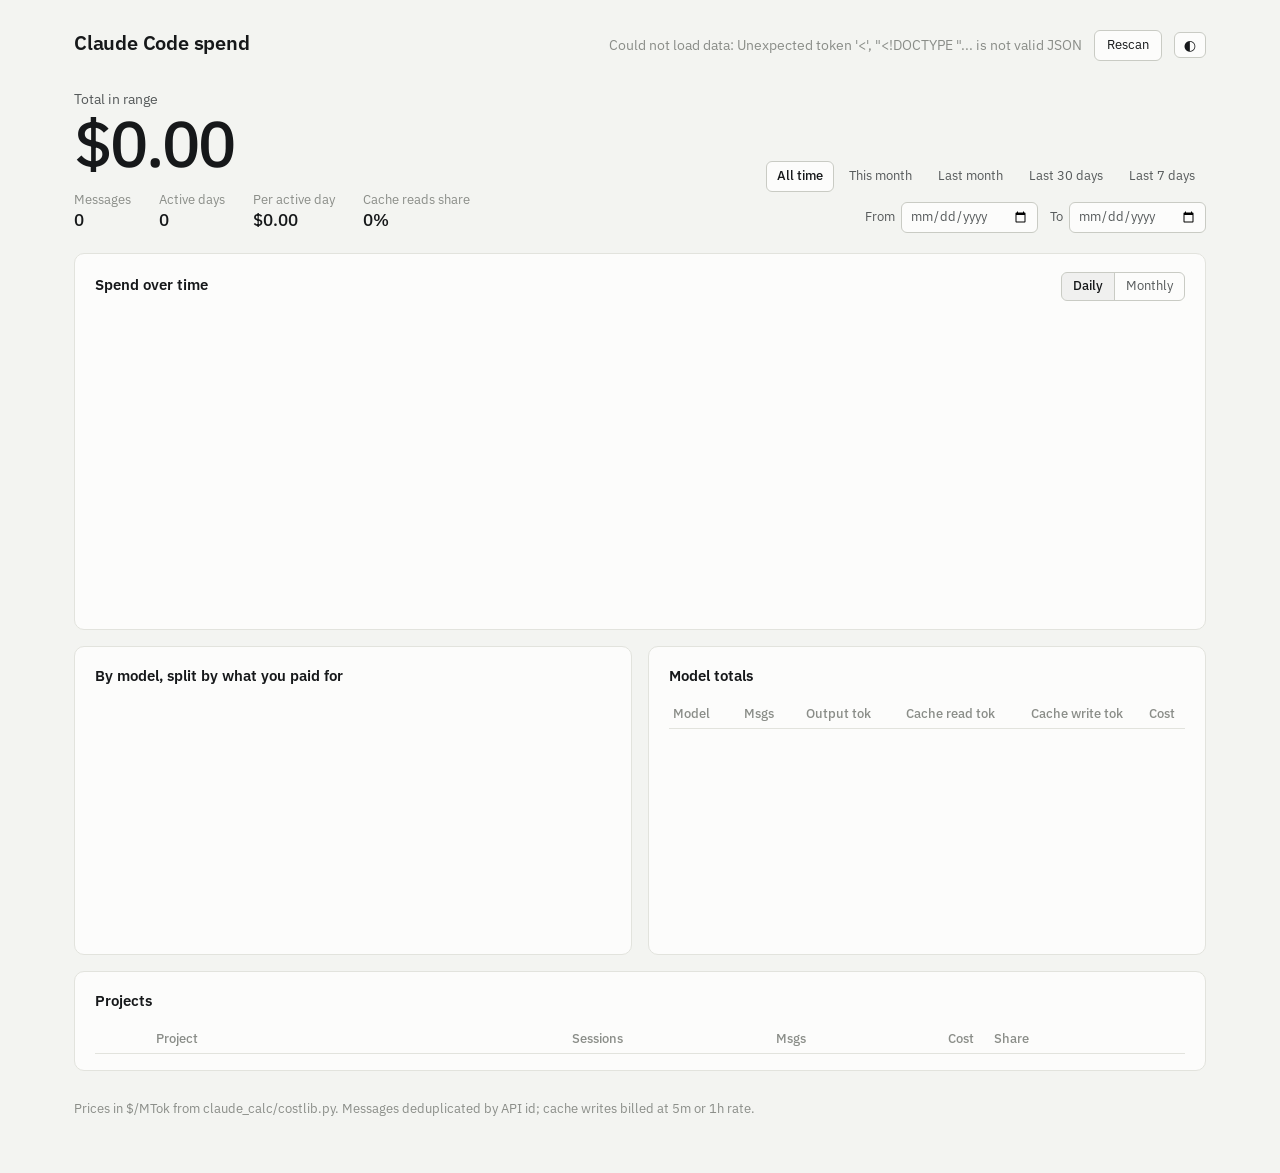
==== claude_calc/static/index.html @ be353aab "Package as claude-calc: pipx-installable CLI, vendored Chart.js, PyPI publish workflow" ====
<!doctype html>
<html lang="en">
<head>
<meta charset="utf-8">
<meta name="viewport" content="width=device-width, initial-scale=1">
<title>Claude Code spend</title>
<link rel="preconnect" href="https://fonts.googleapis.com">
<link href="https://fonts.googleapis.com/css2?family=IBM+Plex+Sans:wght@400;500;600&display=swap" rel="stylesheet">
<link rel="stylesheet" href="style.css">
<script src="chart.umd.min.js"></script>
</head>
<body>
<div class="page">

  <header class="top">
    <h1>Claude Code spend</h1>
    <div class="top-right">
      <span id="scan-note" class="muted">Scanning session logs…</span>
      <button id="refresh" class="btn" type="button">Rescan</button>
      <button id="theme" class="btn btn-icon" type="button" aria-label="Switch theme">◐</button>
    </div>
  </header>

  <section class="hero">
    <div class="hero-figure">
      <div class="hero-label">Total in range</div>
      <div id="kpi-total" class="hero-number">$0.00</div>
      <dl class="hero-sub">
        <div><dt>Messages</dt><dd id="kpi-msgs">0</dd></div>
        <div><dt>Active days</dt><dd id="kpi-days">0</dd></div>
        <div><dt>Per active day</dt><dd id="kpi-perday">$0.00</dd></div>
        <div><dt>Cache reads share</dt><dd id="kpi-cache">0%</dd></div>
      </dl>
    </div>
    <div class="filters" role="group" aria-label="Date range">
      <div class="presets" id="presets">
        <button type="button" data-preset="all" class="preset is-active">All time</button>
        <button type="button" data-preset="mtd" class="preset">This month</button>
        <button type="button" data-preset="lastmonth" class="preset">Last month</button>
        <button type="button" data-preset="30d" class="preset">Last 30 days</button>
        <button type="button" data-preset="7d" class="preset">Last 7 days</button>
      </div>
      <div class="custom-range">
        <label>From <input type="date" id="from"></label>
        <label>To <input type="date" id="to"></label>
      </div>
    </div>
  </section>

  <section class="card">
    <div class="card-head">
      <h2>Spend over time</h2>
      <div class="seg" role="group" aria-label="Granularity">
        <button type="button" data-gran="day" class="is-active">Daily</button>
        <button type="button" data-gran="month">Monthly</button>
      </div>
    </div>
    <div class="chart-wrap tall"><canvas id="time-chart"></canvas></div>
  </section>

  <section class="two-col">
    <div class="card">
      <div class="card-head"><h2>By model, split by what you paid for</h2></div>
      <div class="chart-wrap" id="model-chart-wrap"><canvas id="model-chart"></canvas></div>
    </div>
    <div class="card">
      <div class="card-head"><h2>Model totals</h2></div>
      <div class="table-scroll">
        <table class="data" id="model-table">
          <thead><tr>
            <th>Model</th><th class="num">Msgs</th><th class="num">Output tok</th>
            <th class="num">Cache read tok</th><th class="num">Cache write tok</th><th class="num">Cost</th>
          </tr></thead>
          <tbody></tbody>
        </table>
      </div>
    </div>
  </section>

  <section class="card">
    <div class="card-head">
      <h2>Projects</h2>
      <span class="muted" id="proj-note"></span>
    </div>
    <div class="table-scroll">
      <table class="data projects" id="proj-table">
        <thead><tr>
          <th></th><th>Project</th><th class="num">Sessions</th><th class="num">Msgs</th>
          <th class="num">Cost</th><th class="share">Share</th>
        </tr></thead>
        <tbody></tbody>
      </table>
    </div>
  </section>

  <footer class="foot">
    <span id="unknown-note"></span>
    <span class="muted">Prices in $/MTok from claude_calc/costlib.py. Messages deduplicated by API id; cache writes billed at 5m or 1h rate.</span>
  </footer>
</div>

<template id="session-rows">
  <tr class="sess-head"><td></td><td colspan="5">
    <table class="data sessions"><thead><tr>
      <th>Started</th><th>Session</th><th>Models</th><th class="num">Msgs</th><th class="num">Cost</th>
    </tr></thead><tbody></tbody></table>
  </td></tr>
</template>

<script src="app.js"></script>
</body>
</html>
---- claude_calc/static/style.css ----
:root {
  color-scheme: light;
  --page: #f3f4f1;
  --surface: #fcfcfb;
  --ink: #16181a;
  --ink-2: #55595a;
  --muted: #8a8d88;
  --hair: #e2e3dd;
  --hair-2: #c9cbc4;
  --wash: rgba(22, 24, 26, 0.05);
  --focus: #2a78d6;
  --s1: #2a78d6;   /* output */
  --s2: #eb6834;   /* cache reads */
  --s3: #1baf7a;   /* cache writes */
  --s4: #eda100;   /* uncached input */
  --font: "IBM Plex Sans", system-ui, -apple-system, "Segoe UI", sans-serif;
}
:root[data-theme="dark"] {
  color-scheme: dark;
  --page: #111315;
  --surface: #1a1c1e;
  --ink: #f1f1ec;
  --ink-2: #b9bcb3;
  --muted: #858880;
  --hair: #2a2d2f;
  --hair-2: #3a3d3f;
  --wash: rgba(255, 255, 255, 0.06);
  --focus: #3987e5;
  --s1: #3987e5;
  --s2: #d95926;
  --s3: #199e70;
  --s4: #c98500;
}

* { box-sizing: border-box; }
html, body { margin: 0; }
body {
  background: var(--page);
  color: var(--ink);
  font-family: var(--font);
  font-size: 14px;
  line-height: 1.45;
  -webkit-font-smoothing: antialiased;
}
button, input { font: inherit; color: inherit; }
button { cursor: pointer; }
:focus-visible { outline: 2px solid var(--focus); outline-offset: 2px; }

.page {
  max-width: 1180px;
  margin: 0 auto;
  padding: 28px 24px 56px;
}

/* ---- header ---- */
.top {
  display: flex; align-items: baseline; justify-content: space-between; gap: 16px;
  margin-bottom: 28px;
}
h1 { font-size: 20px; font-weight: 600; margin: 0; letter-spacing: -0.01em; }
.top-right { display: flex; align-items: center; gap: 12px; }
.muted { color: var(--muted); }
.btn {
  background: var(--surface); border: 1px solid var(--hair-2); border-radius: 6px;
  padding: 5px 12px; font-size: 13px;
}
.btn:hover { background: var(--wash); }
.btn-icon { padding: 5px 9px; font-size: 14px; line-height: 1; }

/* ---- hero + filters ---- */
.hero {
  display: grid; grid-template-columns: 1fr auto; gap: 32px; align-items: end;
  margin-bottom: 20px;
}
.hero-label { color: var(--ink-2); font-size: 14px; margin-bottom: 2px; }
.hero-number {
  font-size: 64px; font-weight: 500; line-height: 1.02; letter-spacing: -0.03em;
}
.hero-sub {
  display: flex; flex-wrap: wrap; gap: 8px 28px; margin: 14px 0 0; padding: 0;
}
.hero-sub div { display: flex; flex-direction: column; }
.hero-sub dt { color: var(--muted); font-size: 12.5px; }
.hero-sub dd { margin: 0; font-size: 17px; font-weight: 500; }

.filters { display: flex; flex-direction: column; align-items: flex-end; gap: 10px; }
.presets { display: flex; gap: 4px; }
.preset {
  background: transparent; border: 1px solid transparent; border-radius: 6px;
  padding: 5px 10px; font-size: 13px; color: var(--ink-2);
}
.preset:hover { background: var(--wash); }
.preset.is-active { background: var(--surface); border-color: var(--hair-2); color: var(--ink); font-weight: 500; }
.custom-range { display: flex; gap: 12px; color: var(--ink-2); font-size: 13px; }
.custom-range label { display: flex; align-items: center; gap: 6px; }
.custom-range input {
  background: var(--surface); border: 1px solid var(--hair-2); border-radius: 6px;
  padding: 4px 8px; font-size: 13px;
}

/* ---- cards ---- */
.card {
  background: var(--surface);
  border: 1px solid var(--hair);
  border-radius: 10px;
  padding: 18px 20px 16px;
  margin-bottom: 16px;
}
.card-head {
  display: flex; align-items: baseline; justify-content: space-between; gap: 16px;
  margin-bottom: 12px;
}
h2 { font-size: 14.5px; font-weight: 600; margin: 0; }
.two-col { display: grid; grid-template-columns: 1fr 1fr; gap: 16px; }
.two-col .card { margin-bottom: 16px; }

.seg { display: inline-flex; border: 1px solid var(--hair-2); border-radius: 6px; overflow: hidden; }
.seg button {
  background: transparent; border: 0; padding: 4px 11px; font-size: 13px; color: var(--ink-2);
}
.seg button + button { border-left: 1px solid var(--hair-2); }
.seg button.is-active { background: var(--wash); color: var(--ink); font-weight: 500; }

.chart-wrap { position: relative; height: 240px; }
.chart-wrap.tall { height: 300px; }

/* ---- tables ---- */
.table-scroll { overflow-x: auto; }
table.data { width: 100%; border-collapse: collapse; font-size: 13.5px; }
table.data th {
  text-align: left; font-weight: 500; color: var(--muted); font-size: 12.5px;
  padding: 6px 10px; border-bottom: 1px solid var(--hair);
  white-space: nowrap;
}
table.data td { padding: 8px 10px; border-bottom: 1px solid var(--hair); vertical-align: top; }
table.data tr:last-child > td { border-bottom: 0; }
table.data th.num, table.data td.num { text-align: right; font-variant-numeric: tabular-nums; }
table.data td.num.cost { font-weight: 500; }
table.data th:first-child, table.data td:first-child { padding-left: 4px; }

.swatch {
  display: inline-block; width: 9px; height: 9px; border-radius: 2px; margin-right: 8px;
  vertical-align: 0; background: var(--s1);
}

/* projects */
table.projects > tbody > tr.proj { cursor: pointer; }
table.projects > tbody > tr.proj:hover > td { background: var(--wash); }
table.projects td.tog { width: 22px; color: var(--ink-2); font-size: 13px; line-height: 1.3; }
table.projects tr.proj.is-open td.tog::before { content: "▾"; }
table.projects tr.proj td.tog::before { content: "▸"; }
table.projects td.share { width: 160px; }
.bar { height: 6px; background: var(--hair); border-radius: 3px; overflow: hidden; margin-top: 7px; }
.bar > i { display: block; height: 100%; background: var(--s1); border-radius: 3px; }
.path-dim { color: var(--muted); }

table.projects tr.sess-head > td { padding: 0 0 6px 0; background: transparent; }
table.projects tr.sess-head > td:first-child { padding: 0; }
table.sessions { margin: 0 0 4px 22px; width: calc(100% - 22px); font-size: 13px; }
table.sessions th { border-bottom-color: transparent; padding-top: 2px; }
table.sessions td { padding: 6px 10px; border-bottom: 1px solid var(--hair); }
table.sessions td.title { max-width: 560px; }
table.sessions .sid { color: var(--muted); font-size: 12px; }
table.sessions .ttl { display: block; overflow: hidden; text-overflow: ellipsis; white-space: nowrap; }
.chip {
  display: inline-block; font-size: 11.5px; color: var(--ink-2);
  border: 1px solid var(--hair-2); border-radius: 4px; padding: 0 6px; margin-right: 4px; white-space: nowrap;
}

.foot {
  display: flex; flex-direction: column; gap: 4px;
  margin-top: 24px; font-size: 12.5px; color: var(--ink-2);
}
.empty { color: var(--muted); padding: 24px 0; text-align: center; }

@media (max-width: 860px) {
  .hero { grid-template-columns: 1fr; align-items: start; }
  .filters { align-items: flex-start; }
  .two-col { grid-template-columns: 1fr; }
  .hero-number { font-size: 48px; }
}
@media (prefers-reduced-motion: reduce) { * { transition: none !important; } }

/* keep identifiers on one line */
#model-table td:first-child, table.sessions td:first-child, table.sessions td.models { white-space: nowrap; }
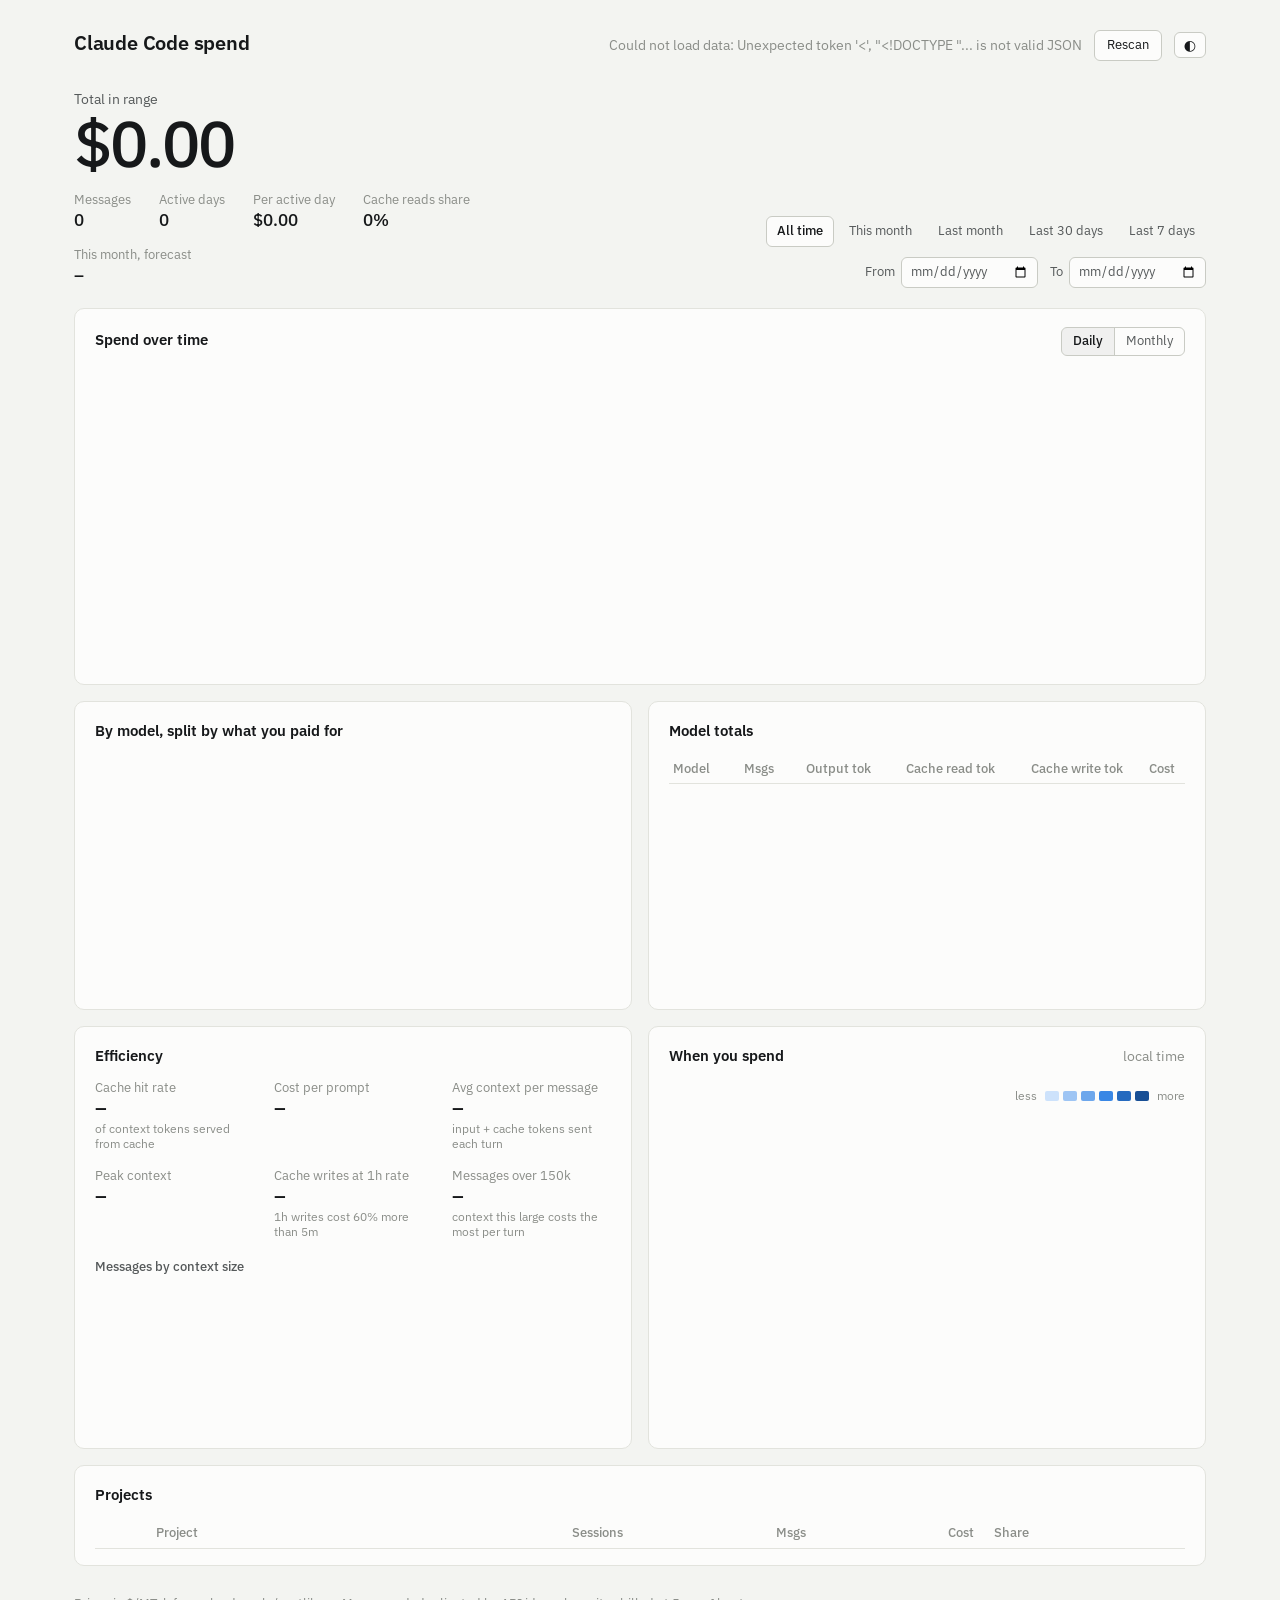
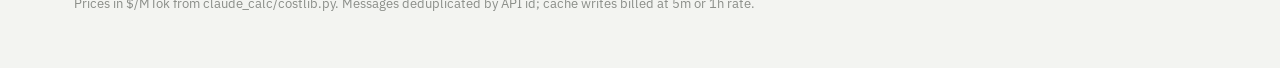
==== commit 586b478c: "Add month forecast, efficiency metrics, activity heatmap, and per-session prompt stats (0.2.0)" ====
--- a/claude_calc/static/index.html
+++ b/claude_calc/static/index.html
@@ -30,6 +30,7 @@
         <div><dt>Active days</dt><dd id="kpi-days">0</dd></div>
         <div><dt>Per active day</dt><dd id="kpi-perday">$0.00</dd></div>
         <div><dt>Cache reads share</dt><dd id="kpi-cache">0%</dd></div>
+        <div class="forecast"><dt id="kpi-forecast-label">This month, forecast</dt><dd id="kpi-forecast">–</dd><small id="kpi-forecast-note" class="muted"></small></div>
       </dl>
     </div>
     <div class="filters" role="group" aria-label="Date range">
@@ -77,6 +78,27 @@
     </div>
   </section>
 
+  <section class="two-col">
+    <div class="card">
+      <div class="card-head"><h2>Efficiency</h2></div>
+      <dl class="stats">
+        <div><dt>Cache hit rate</dt><dd id="eff-hit">–</dd><small>of context tokens served from cache</small></div>
+        <div><dt>Cost per prompt</dt><dd id="eff-prompt">–</dd><small id="eff-prompts-note"></small></div>
+        <div><dt>Avg context per message</dt><dd id="eff-ctx-avg">–</dd><small>input + cache tokens sent each turn</small></div>
+        <div><dt>Peak context</dt><dd id="eff-ctx-max">–</dd><small id="eff-ctx-max-note"></small></div>
+        <div><dt>Cache writes at 1h rate</dt><dd id="eff-w1">–</dd><small>1h writes cost 60% more than 5m</small></div>
+        <div><dt>Messages over 150k</dt><dd id="eff-big">–</dd><small>context this large costs the most per turn</small></div>
+      </dl>
+      <h3>Messages by context size</h3>
+      <div class="chart-wrap short"><canvas id="ctx-chart"></canvas></div>
+    </div>
+    <div class="card">
+      <div class="card-head"><h2>When you spend</h2><span class="muted">local time</span></div>
+      <div class="heat" id="heat"></div>
+      <div class="heat-legend"><span>less</span><i data-step="1"></i><i data-step="2"></i><i data-step="3"></i><i data-step="4"></i><i data-step="5"></i><i data-step="6"></i><span>more</span></div>
+    </div>
+  </section>
+
   <section class="card">
     <div class="card-head">
       <h2>Projects</h2>
@@ -102,7 +124,7 @@
 <template id="session-rows">
   <tr class="sess-head"><td></td><td colspan="5">
     <table class="data sessions"><thead><tr>
-      <th>Started</th><th>Session</th><th>Models</th><th class="num">Msgs</th><th class="num">Cost</th>
+      <th>Started</th><th>Session</th><th>Models</th><th class="num">Prompts</th><th class="num">Msgs</th><th class="num">Peak ctx</th><th class="num">$/prompt</th><th class="num">Cost</th>
     </tr></thead><tbody></tbody></table>
   </td></tr>
 </template>
--- a/claude_calc/static/style.css
+++ b/claude_calc/static/style.css
@@ -13,6 +13,7 @@
   --s2: #eb6834;   /* cache reads */
   --s3: #1baf7a;   /* cache writes */
   --s4: #eda100;   /* uncached input */
+  --q1: #cde2fb; --q2: #9ec5f4; --q3: #6da7ec; --q4: #3987e5; --q5: #256abf; --q6: #184f95;
   --font: "IBM Plex Sans", system-ui, -apple-system, "Segoe UI", sans-serif;
 }
 :root[data-theme="dark"] {
@@ -30,6 +31,7 @@
   --s2: #d95926;
   --s3: #199e70;
   --s4: #c98500;
+  --q1: #184f95; --q2: #1c5cab; --q3: #256abf; --q4: #3987e5; --q5: #6da7ec; --q6: #9ec5f4;
 }
 
 * { box-sizing: border-box; }
@@ -82,6 +84,8 @@
 .hero-sub div { display: flex; flex-direction: column; }
 .hero-sub dt { color: var(--muted); font-size: 12.5px; }
 .hero-sub dd { margin: 0; font-size: 17px; font-weight: 500; }
+.hero-sub .forecast { flex-basis: 100%; margin-top: 4px; }
+.hero-sub .forecast small { font-size: 12px; line-height: 1.3; }
 
 .filters { display: flex; flex-direction: column; align-items: flex-end; gap: 10px; }
 .presets { display: flex; gap: 4px; }
@@ -122,6 +126,32 @@
 .seg button.is-active { background: var(--wash); color: var(--ink); font-weight: 500; }
 
 .chart-wrap { position: relative; height: 240px; }
+.chart-wrap.short { height: 150px; }
+h3 { font-size: 13px; font-weight: 500; color: var(--ink-2); margin: 18px 0 6px; }
+
+/* efficiency stats */
+.stats { display: grid; grid-template-columns: repeat(3, 1fr); gap: 14px 20px; margin: 4px 0 0; padding: 0; }
+.stats div { display: flex; flex-direction: column; }
+.stats dt { color: var(--muted); font-size: 12.5px; }
+.stats dd { margin: 0; font-size: 20px; font-weight: 500; line-height: 1.2; }
+.stats small { color: var(--muted); font-size: 11.5px; line-height: 1.3; margin-top: 2px; }
+
+/* heatmap */
+.heat { display: grid; grid-template-columns: 34px repeat(24, 1fr); grid-auto-rows: 22px; gap: 2px; margin-top: 6px; }
+.heat .lbl { color: var(--muted); font-size: 11.5px; display: flex; align-items: center; }
+.heat .hr { color: var(--muted); font-size: 10.5px; display: flex; align-items: flex-end; justify-content: center; grid-auto-rows: 16px; }
+.heat .cell { border-radius: 3px; background: var(--hair); }
+.heat .cell:hover { outline: 2px solid var(--ink); outline-offset: -1px; }
+.heat-legend { display: flex; align-items: center; gap: 4px; justify-content: flex-end; margin-top: 10px; color: var(--muted); font-size: 11.5px; }
+.heat-legend i { width: 14px; height: 10px; border-radius: 2px; display: inline-block; }
+.heat-legend span + i { margin-left: 4px; }
+.heat-legend i + span { margin-left: 4px; }
+[data-step="1"], .heat .s1 { background: var(--q1); }
+[data-step="2"], .heat .s2 { background: var(--q2); }
+[data-step="3"], .heat .s3 { background: var(--q3); }
+[data-step="4"], .heat .s4 { background: var(--q4); }
+[data-step="5"], .heat .s5 { background: var(--q5); }
+[data-step="6"], .heat .s6 { background: var(--q6); }
 .chart-wrap.tall { height: 300px; }
 
 /* ---- tables ---- */
@@ -177,6 +207,7 @@
   .hero { grid-template-columns: 1fr; align-items: start; }
   .filters { align-items: flex-start; }
   .two-col { grid-template-columns: 1fr; }
+  .stats { grid-template-columns: repeat(2, 1fr); }
   .hero-number { font-size: 48px; }
 }
 @media (prefers-reduced-motion: reduce) { * { transition: none !important; } }
